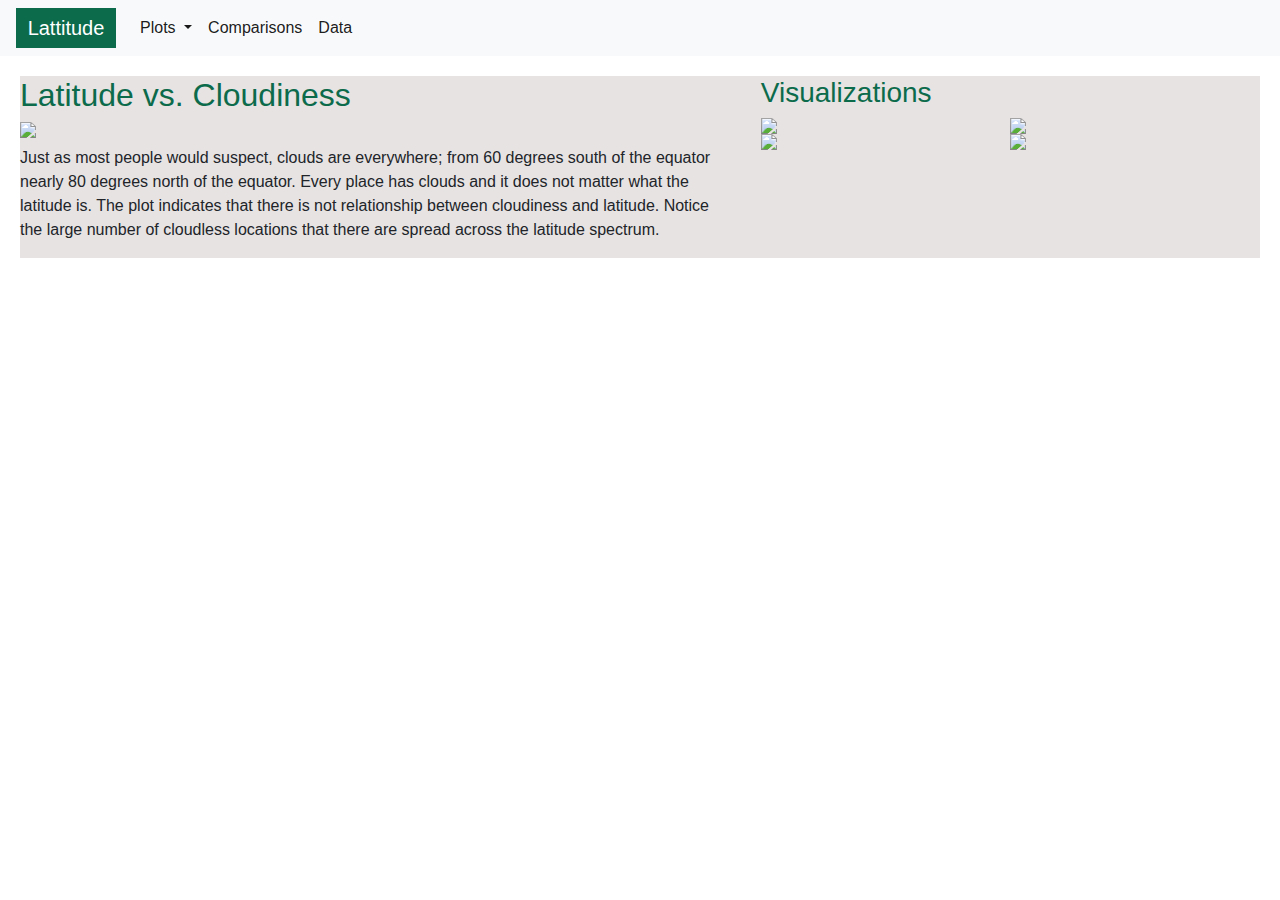
==== cloudiness.html @ 6401c5a2 "Moved html files & image dirs" ====
<!doctype html>
<html lang="en">
  <head>
    <!-- Required meta tags -->
    <meta charset="utf-8">
    <meta name="viewport" content="width=device-width, initial-scale=1, shrink-to-fit=no">

    <!-- Bootstrap CSS -->
    <link rel="stylesheet" href="https://maxcdn.bootstrapcdn.com/bootstrap/4.0.0/css/bootstrap.min.css" integrity="sha384-Gn5384xqQ1aoWXA+058RXPxPg6fy4IWvTNh0E263XmFcJlSAwiGgFAW/dAiS6JXm" crossorigin="anonymous">
    <link rel="stylesheet" href="style.css" />
    <!-- Optional JavaScript -->
    <!-- jQuery first, then Popper.js, then Bootstrap JS -->
  
    <!-- <script src="https://code.jquery.com/jquery-3.3.1.slim.min.js" integrity="sha384-q8i/X+965DzO0rT7abK41JStQIAqVgRVzpbzo5smXKp4YfRvH+8abtTE1Pi6jizo" crossorigin="anonymous"></script>
    <script src="https://cdnjs.cloudflare.com/ajax/libs/popper.js/1.14.3/umd/popper.min.js" integrity="sha384-ZMP7rVo3mIykV+2+9J3UJ46jBk0WLaUAdn689aCwoqbBJiSnjAK/l8WvCWPIPm49" crossorigin="anonymous"></script>
    <script src="https://stackpath.bootstrapcdn.com/bootstrap/4.1.3/js/bootstrap.min.js" integrity="sha384-ChfqqxuZUCnJSK3+MXmPNIyE6ZbWh2IMqE241rYiqJxyMiZ6OW/JmZQ5stwEULTy" crossorigin="anonymous"></script> -->

    <title>Lattitude</title>
  </head>
  <body>
    <nav class="navbar navbar-expand-sm navbar-light bg-light">
        <a class="navbar-brand" href="index.html">Lattitude</a>
        <button class="navbar-toggler" type="button" data-toggle="collapse" data-target="#navbarNavDropdown" aria-controls="navbarNavDropdown" aria-expanded="false" aria-label="Toggle navigation">
          <span class="navbar-toggler-icon"></span>
        </button>
        <div class="collapse navbar-collapse" id="navbarNavDropdown">
          <ul class="navbar-nav" >
            <li class="nav-item dropdown active">
              <a class="nav-link dropdown-toggle" href="#" id="navbarDropdownMenuLink" data-toggle="dropdown" aria-haspopup="true" aria-expanded="false">
                Plots
              </a>
              <div class="dropdown-menu" aria-labelledby="navbarDropdownMenuLink">
                <a class="dropdown-item" href="max_temp.html">Max Temperature</a>
                <a class="dropdown-item" href="humidity.html">Humitidty</a>
                <a class="dropdown-item" href="cloudiness.html">Cloudiness</a>
                <a class="dropdown-item" href="wind_speed.html">Wind Speed</a>
              </div>
             </li>
             <li class="nav-item active">
                <a class="nav-link" href="comparison.html">Comparisons</a>
             </li>
             <li class="nav-item active">
                <a class="nav-link" href="data.html">Data</a>
              </li>
           </ul>
        </div>
      </nav>  
      <div class="containter container-summary bg-gray" >
        <div class="row">
            <div class="col-md-7">
              <h2 class="green-text">Latitude vs. Cloudiness</h2>
              <img src="./images/LatVsClouds.png" style="float:left;width:310;height:220">  
              <p>
               <br> Just as most people would suspect, clouds are everywhere; from 60 degrees south of the equator nearly 80 degrees north of the equator. Every place has clouds and it does not matter what the latitude is. The plot indicates that there is not relationship between cloudiness and latitude. Notice the large number of cloudless locations that there are spread across the latitude spectrum.
              </p>
              <p>  
              </p>
            </div>
            <div class="col-md-5">
              <div class="visualizations">
                <h3 class="green-text">Visualizations</h3>
                <img src="./images/LatVsTemp.png" style="float:left;">
                <img src="./images/LatVsHumidity.png" style="float:right;">
                <img src="./images/LatVsClouds.png" style="float:right;">
                <img src="./images/LatVsWind.png" style="float:left;"> 
              </div>
            </div>
          </div>
      </div>
      <div class="footer" > 
      </div>
    <!-- Optional JavaScript -->
    <!-- jQuery first, then Popper.js, then Bootstrap JS -->
    <script src="https://code.jquery.com/jquery-3.2.1.slim.min.js" integrity="sha384-KJ3o2DKtIkvYIK3UENzmM7KCkRr/rE9/Qpg6aAZGJwFDMVNA/GpGFF93hXpG5KkN" crossorigin="anonymous"></script>
    <script src="https://cdnjs.cloudflare.com/ajax/libs/popper.js/1.12.9/umd/popper.min.js" integrity="sha384-ApNbgh9B+Y1QKtv3Rn7W3mgPxhU9K/ScQsAP7hUibX39j7fakFPskvXusvfa0b4Q" crossorigin="anonymous"></script>
    <script src="https://maxcdn.bootstrapcdn.com/bootstrap/4.0.0/js/bootstrap.min.js" integrity="sha384-JZR6Spejh4U02d8jOt6vLEHfe/JQGiRRSQQxSfFWpi1MquVdAyjUar5+76PVCmYl" crossorigin="anonymous"></script>
  </body>
</html>
---- style.css ----
.navbar-brand {
    background-color:   rgb(12, 107, 75);
    color:  white !important;
    width: 100px;
    text-align: center;
}

.container-summary {
    margin: 20px;
    border: 15px;
    padding: 0px important!;
    background-color: #e7e3e3;
}

.green-text {
    color: rgb(12, 107, 75);
}

.bg-gray {
    background-color: #e7e3e3;
}

.visualizations img { 
     width: 50%;
}

.comparisons {
    width: 85%;
    border-left-width: 15px;
    background-color: #e7e3e3;
}

.data-div {
    text-align: center ! important;
}

.footer {
    border-bottom-color: #454545;
    border-bottom-width: 20px;
    border-top-color: rgb(12, 107, 75);
}
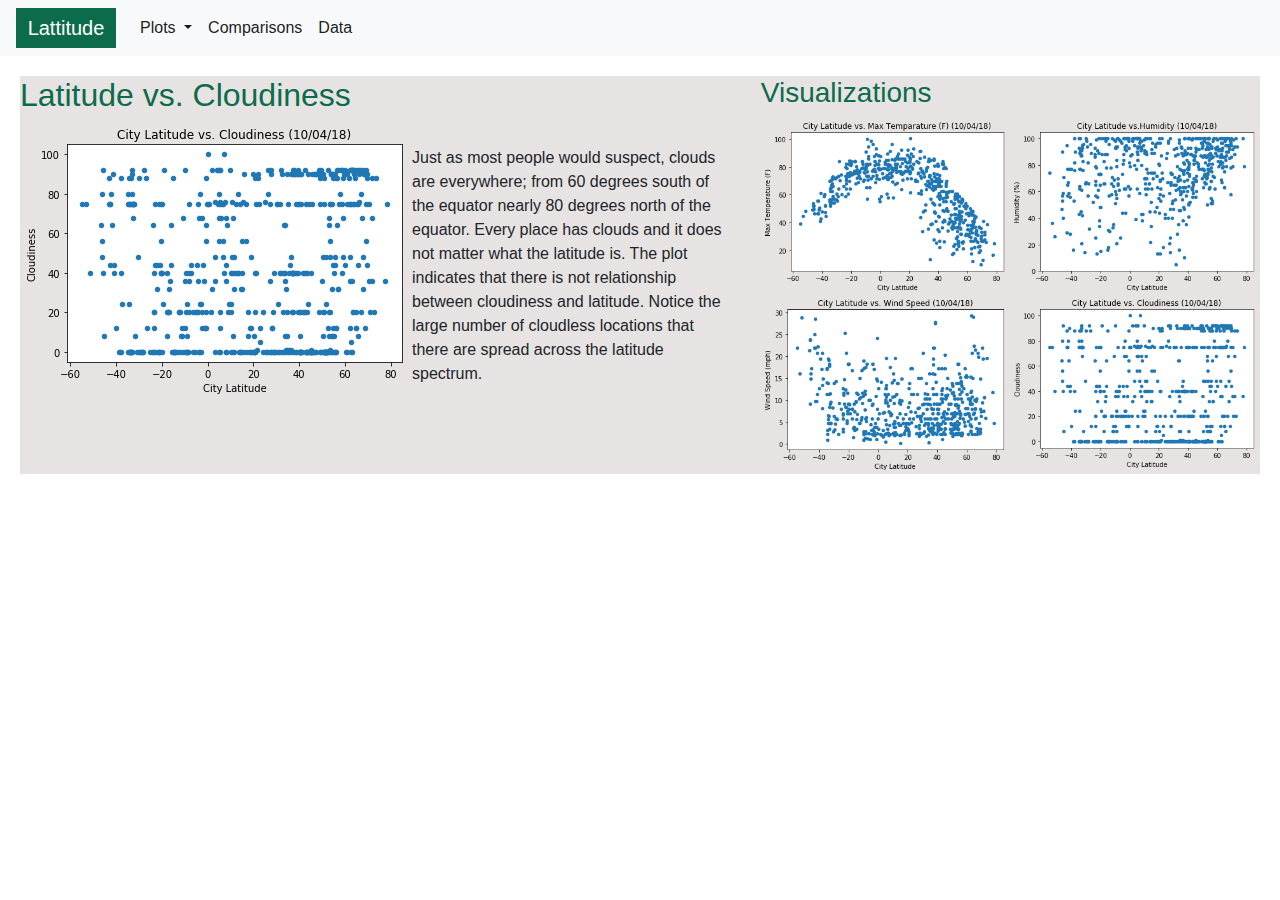
==== commit 5dfed481: "2nd attempt on fixing relative paths" ====
--- a/cloudiness.html
+++ b/cloudiness.html
@@ -49,7 +49,7 @@
         <div class="row">
             <div class="col-md-7">
               <h2 class="green-text">Latitude vs. Cloudiness</h2>
-              <img src="./images/LatVsClouds.png" style="float:left;width:310;height:220">  
+              <img src="Images/LatVsClouds.png" style="float:left;width:310;height:220">  
               <p>
                <br> Just as most people would suspect, clouds are everywhere; from 60 degrees south of the equator nearly 80 degrees north of the equator. Every place has clouds and it does not matter what the latitude is. The plot indicates that there is not relationship between cloudiness and latitude. Notice the large number of cloudless locations that there are spread across the latitude spectrum.
               </p>
@@ -59,10 +59,10 @@
             <div class="col-md-5">
               <div class="visualizations">
                 <h3 class="green-text">Visualizations</h3>
-                <img src="./images/LatVsTemp.png" style="float:left;">
-                <img src="./images/LatVsHumidity.png" style="float:right;">
-                <img src="./images/LatVsClouds.png" style="float:right;">
-                <img src="./images/LatVsWind.png" style="float:left;"> 
+                <img src="Images/LatVsTemp.png" style="float:left;">
+                <img src="Images/LatVsHumidity.png" style="float:right;">
+                <img src="Images/LatVsClouds.png" style="float:right; border:2px;border-color:rgb(12, 107, 75)">
+                <img src="Images/LatVsWind.png" style="float:left;"> 
               </div>
             </div>
           </div>
